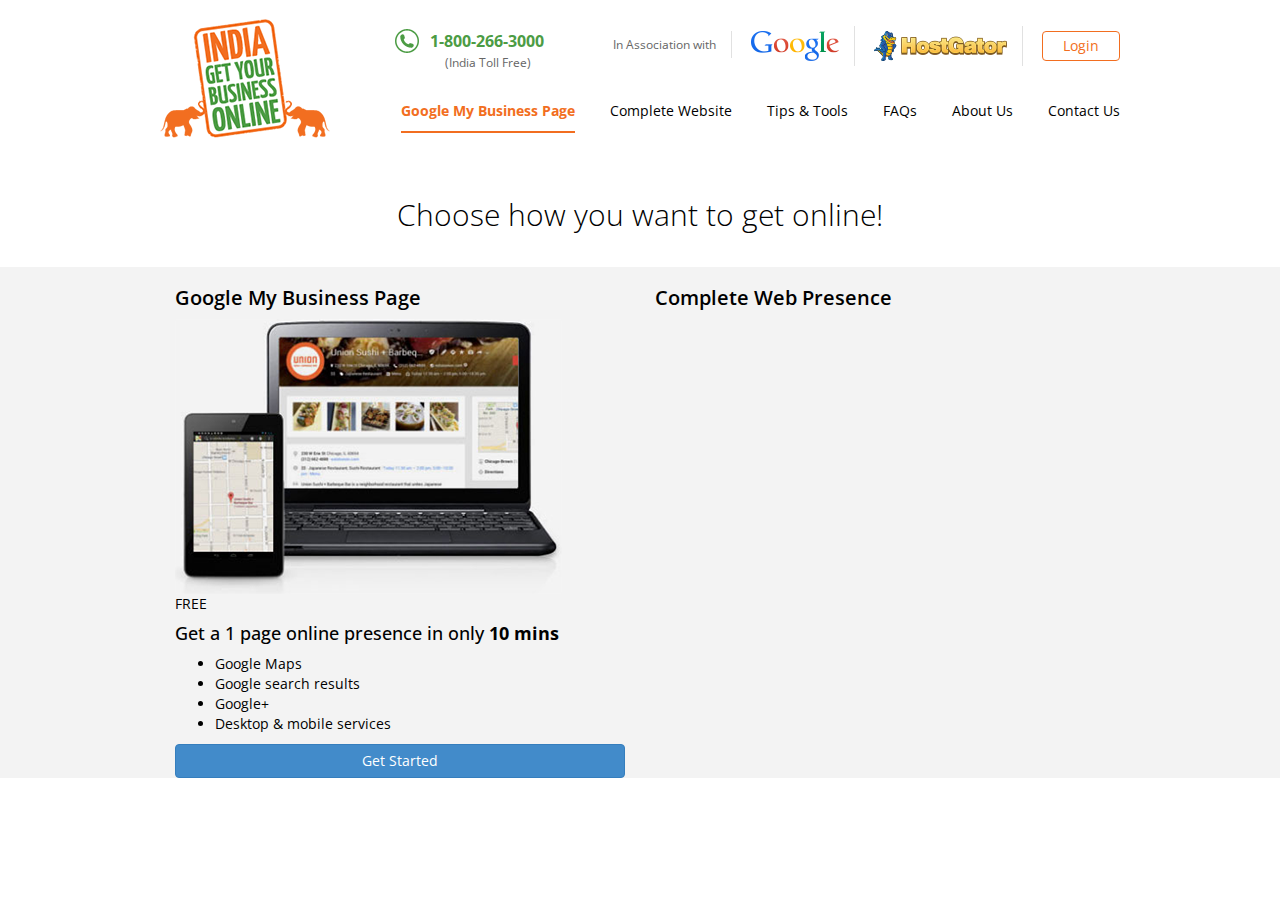
==== index.html @ ecb955bc "added files to repo" ====
<!DOCTYPE html>
<html lang="en">
<head>
    <meta charset="utf-8">
    <meta http-equiv="X-UA-Compatible" content="IE=edge">
    <meta name="viewport" content="width=device-width, initial-scale=1">
    <title>India Get Yor Business Online</title>

    <!-- Bootstrap -->
    <link href="css/bootstrap.min.css" rel="stylesheet" type="text/css">
    <link href="css/custom.css" rel="stylesheet" type="text/css">
    <!-- HTML5 Shim and Respond.js IE8 support of HTML5 elements and media queries -->
    <!-- WARNING: Respond.js doesn't work if you view the page via file:// -->
    <!--[if lt IE 9]>
    <script src="js/html5shiv.min.js"></script>
    <script src="js/respond.min.js"></script>
    <![endif]-->
</head>
<body>
<div class="navbar" role="navigation">
    <div class="container">
        <div class="navbar-header">
            <button type="button" class="navbar-toggle collapsed" data-toggle="collapse" data-target=".navbar-collapse">
                <span class="sr-only">Toggle navigation</span>
                <span class="icon-bar"></span>
                <span class="icon-bar"></span>
                <span class="icon-bar"></span>
            </button>
            <a class="navbar-brand" href="index.html"><img src="imgs/logo.png" alt="India Get Yor Business Online" /></a>
        </div>
        <div class="top-bar">
            <ul>
                <li class="contact-no">
                    <p>1-800-266-3000</p>
                    <span>(India Toll Free)</span>
                </li>
                <li>In Association with</li>
                <li><a href="#"><img src="imgs/google-logo.png" alt="Google"/></a></li>
                <li><a href="#"><img src="imgs/hostgator-logo.png" alt="HostGator"/></a></li>
                <li><a href="#" class="btn btn-default">Login</a></li>
            </ul>
        </div>
        <div class="navbar-collapse collapse">
            <ul class="nav navbar-nav">
                <li><a href="#" class="active">Google My Business Page</a></li>
                <li><a href="#">Complete Website</a></li>
                <li><a href="#">Tips & Tools</a></li>
                <li><a href="#">FAQs</a></li>
                <li><a href="#">About Us</a></li>
                <li><a href="#">Contact Us</a></li>
            </ul>
        </div>
    </div>
</div>
<div class="container">
    <div class="text-center option-heading">
        Choose how you want to get online!
    </div>
</div>
<div class="option-wrapper">
    <div class="container">
        <div class="col-md-6">
            <div class="option-item">
                <h2>Google My Business Page</h2>
                <div class="img">
                    <img src="imgs/option-1-img.png" alt="Google My Business Page"/>
                    <div class="offer">FREE</div>
                </div>
                <h4>Get a 1 page online presence in only <strong>10 mins</strong></h4>
                <ul>
                    <li>Google Maps</li>
                    <li>Google search results</li>
                    <li>Google+</li>
                    <li>Desktop & mobile services</li>
                </ul>
                <div>
                    <a href="#" class="btn btn-primary btn-block">Get Started</a>
                </div>
            </div>
        </div>
        <div class="col-md-6">
            <h2>Complete Web Presence</h2>
        </div>
    </div>
</div>

<!-- jQuery (necessary for Bootstrap's JavaScript plugins) -->
<script src="js/jquery.min.js" type="text/javascript"></script>
<!-- Include all compiled plugins (below), or include individual files as needed -->
<script src="js/bootstrap.min.js" type="text/javascript"></script>
</body>
</html>
---- css/custom.css ----
@import url(http://fonts.googleapis.com/css?family=Open+Sans:700,400,300);

body{
    font-family: 'Open Sans', sans-serif;
    font-weight: 400;
    color: #000000;
    font-size: 14px;
}
a{
    color: #000000;
}
.btn{
    -webkit-transition: all 0.30s ease-out 0s;
    -moz-transition: all 0.30s ease-out 0s;
    -ms-transition: all 0.30s ease-out 0s;
    -o-transition: all 0.30s ease-out 0s;
    transition: all 0.30s ease-out 0s;
}
.btn-default{
    border-color: #f26e20;
    color: #f26e20;
    padding: 4px 20px;
}
.btn-default:hover{
    color: #ffffff;
    background: #f26e20;
}
.btn:hover, .btn:focus{
    outline: none;
}
.clear{
    clear: both;
}
input[type="text"], select, textarea{
    border: 1px solid #cccccc;
    color: #949494;
    padding: 5px 10px;
    width: 100%;
}
textarea{
    min-height: 100px;
}
h2, h1{
    font-size: 20px;
    font-weight: 600;
}
.navbar{
    border-radius: 0px;
    margin-bottom: 0px;
}
.top-bar{
    float: right;
    position: relative;
    margin-top: 25px;
    margin-bottom: 25px;
}
.top-bar ul li{
    display: inline-block;
    border-right: 1px solid #e1e1e1;
    padding: 5px 15px;
    color: #666666;
    font-size: 12px;
}
.top-bar ul li:last-child{
    border: 0px;
    padding-right: 0px;
}
.top-bar ul li.contact-no{
    border-right: 0px;
    position: absolute;
    top: -2px;
    left: -178px;
}
.top-bar ul li.contact-no p{
    display: block;
    background: url("../imgs/contact-icon.png") no-repeat left;
    color: #4c9c44;
    font-size: 16px;
    font-weight: 700;
    padding: 1px 0px 1px 35px;
    margin-bottom: 0px;
}
.top-bar ul li.contact-no span{
    padding-left: 50px;
}
.navbar-nav{
    clear: right;
    float: right;
    margin-top: 0px;
}
.navbar-brand{
    padding-top: 15px;
}
.nav>li>a{
    font-size: 14px;
    margin-left: 35px;
    padding: 0px 0 10px 0px;
}
.nav>li>a:hover{
    color: #f26e20;
    background: none;
}
.nav>li>a.active{
    color: #f26e20;
    background: none;
    font-weight: 700;
    border-bottom: 2px solid #f26e20;
}
.nav>li>a:focus {
    text-decoration: none;
    outline: none;
}
.navbar-collapse{
    box-shadow:none;
    padding-right: 0px;
}
.navbar-toggle{
    margin-top: 13px;
}
.navbar-toggle .icon-bar{
    background: #000000;
    width: 35px;
    height: 3px;
}
.option-heading{
    font-size: 30px;
    font-weight: 300;
    margin: 60px 0px 30px 0px;
}
.option-wrapper{
    background: #f3f3f3;
}
footer{
    clear: both;
    border-top: 1px solid #656565;
    padding-top: 20px;
    line-height: 25px;
}
footer .footer-item-wrap{
    padding-right: 40px;
}
footer .footer-item-wrap.last{
    padding-right: 10px;
}
footer h3{
    font-size: 18px;
    font-weight: 700;
    margin-bottom: 20px;
    text-transform: uppercase;
}
footer a:hover{
    color: #ffcb05;
}
footer ul{
    list-style-type: none;
    padding: 0px;
    margin: 0px;
}

@media (min-width: 1200px) {
    .container {
        width: 960px;
        padding: 0px;
    }
}
@media (max-width: 992px) {
    .navbar-nav {
        float: none;
        padding-top: 30px;
        clear: both;
    }
}
/* Landscape phones and portrait tablets */
@media (max-width: 768px) {
    .navbar {
        min-height: 65px;
    }
    .navbar-nav {
        float: none;
        padding-top: 0px;
        border-top: 1px solid #3c3c3c;
        clear: both;
    }
    .navbar-brand {
        padding-top: 7px;
    }
    .navbar-brand img{
        width: 90px;
        height: auto;
    }
    .nav>li>a {
        padding: 10px;
        height: auto;
    }
}
/* Landscape phones and smaller */
@media (max-width: 480px) {
    .navbar{
        min-height: 65px;
    }
}
@media (max-width: 360px) {

}
@media (max-width: 320px) {

}
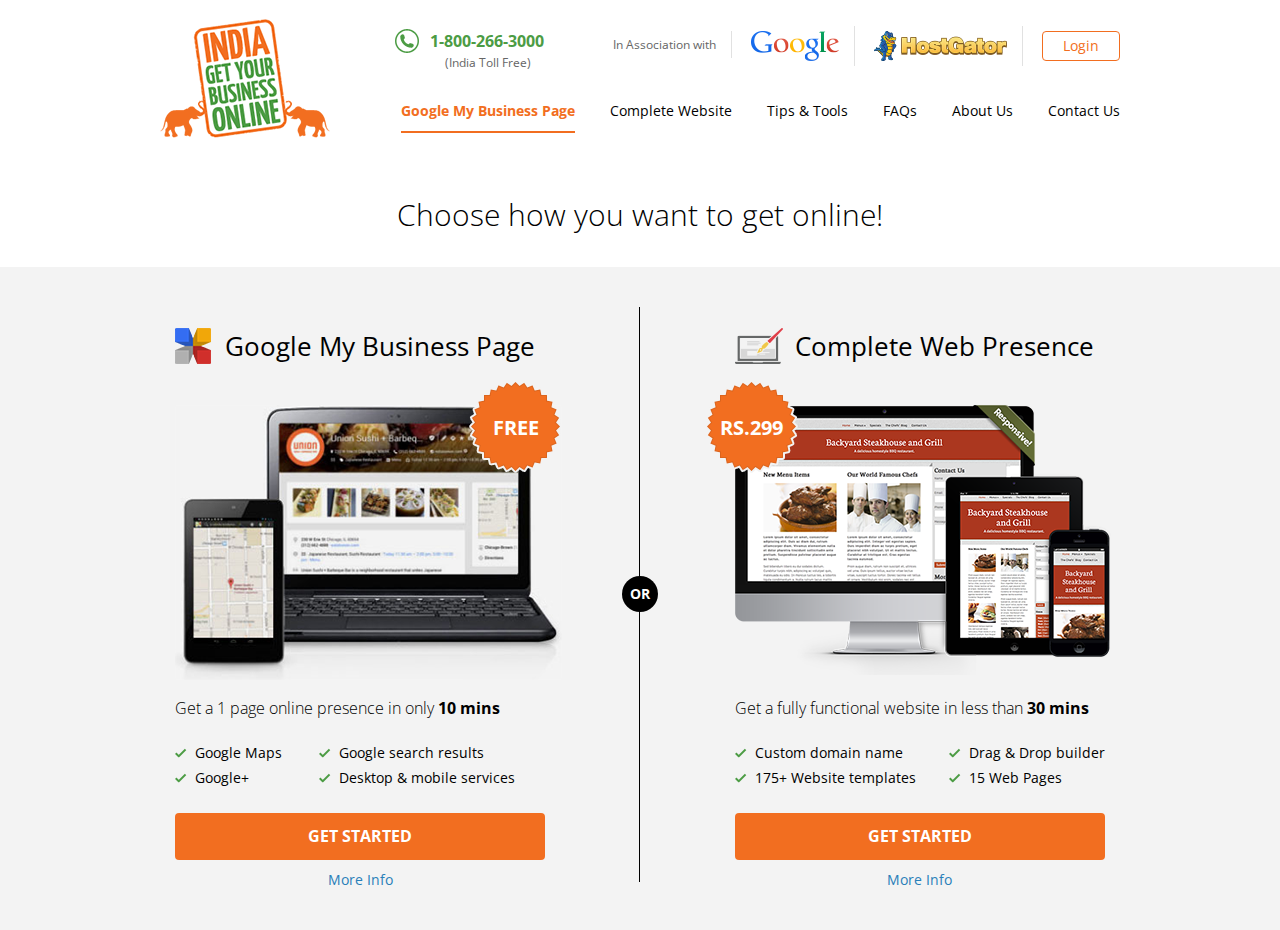
==== commit 559e4d0a: "added options section" ====
--- a/index.html
+++ b/index.html
@@ -59,27 +59,58 @@
 </div>
 <div class="option-wrapper">
     <div class="container">
-        <div class="col-md-6">
-            <div class="option-item">
+        <div class="col-md-5">
+            <div class="option-item item-1">
                 <h2>Google My Business Page</h2>
-                <div class="img">
-                    <img src="imgs/option-1-img.png" alt="Google My Business Page"/>
-                    <div class="offer">FREE</div>
+                <div class="text-center">
+                    <div class="img">
+                        <img src="imgs/option-1-img.png" alt="Google My Business Page"/>
+                        <div class="offer">FREE</div>
+                    </div>
                 </div>
                 <h4>Get a 1 page online presence in only <strong>10 mins</strong></h4>
                 <ul>
-                    <li>Google Maps</li>
-                    <li>Google search results</li>
-                    <li>Google+</li>
-                    <li>Desktop & mobile services</li>
+                    <li class="col-1">Google Maps</li>
+                    <li class="col-2">Google search results</li>
+                    <li class="col-1">Google+</li>
+                    <li class="col-2">Desktop & mobile services</li>
                 </ul>
-                <div>
+                <div class="btn-wrap">
                     <a href="#" class="btn btn-primary btn-block">Get Started</a>
+                </div>
+                <div class="text-center">
+                    <a href="#" class="more-info">More Info</a>
                 </div>
             </div>
         </div>
-        <div class="col-md-6">
-            <h2>Complete Web Presence</h2>
+        <div class="col-md-2">
+            <div class="or">
+                <span>OR</span>
+            </div>
+        </div>
+        <div class="col-md-5">
+            <div class="option-item item-2">
+                <h2>Complete Web Presence</h2>
+                <div class="text-center">
+                    <div class="img">
+                        <img src="imgs/option-2-img.png" alt="Google My Business Page"/>
+                        <div class="offer">RS.299</div>
+                    </div>
+                </div>
+                <h4>Get a fully functional website in less than <strong>30 mins</strong></h4>
+                <ul>
+                    <li class="col-1">Custom domain name</li>
+                    <li class="col-2">Drag & Drop builder</li>
+                    <li class="col-1">175+ Website templates</li>
+                    <li class="col-2">15 Web Pages</li>
+                </ul>
+                <div class="btn-wrap">
+                    <a href="#" class="btn btn-primary btn-block">Get Started</a>
+                </div>
+                <div class="text-center">
+                    <a href="#">More Info</a>
+                </div>
+            </div>
         </div>
     </div>
 </div>
--- a/css/custom.css
+++ b/css/custom.css
@@ -7,7 +7,7 @@
     font-size: 14px;
 }
 a{
-    color: #000000;
+    color: #2980b9;
 }
 .btn{
     -webkit-transition: all 0.30s ease-out 0s;
@@ -25,6 +25,14 @@
     color: #ffffff;
     background: #f26e20;
 }
+.btn-primary{
+    background: #f26e20;
+    border: none;
+    font-weight: 700;
+    font-size: 16px;
+    text-transform: uppercase;
+    padding: 12px 30px;
+}
 .btn:hover, .btn:focus{
     outline: none;
 }
@@ -92,9 +100,9 @@
     padding-top: 15px;
 }
 .nav>li>a{
-    font-size: 14px;
     margin-left: 35px;
     padding: 0px 0 10px 0px;
+    color: #000000;
 }
 .nav>li>a:hover{
     color: #f26e20;
@@ -129,6 +137,102 @@
 }
 .option-wrapper{
     background: #f3f3f3;
+    padding: 40px 0px;
+}
+.option-item{
+    max-width: 387px;
+    margin: auto;
+}
+.option-item h2{
+    font-size: 26px;
+    font-weight: 400;
+    margin-bottom: 40px;
+    display: inline-block;
+}
+.option-item.item-1 h2{
+    background: url("../imgs/google-business-logo.png") no-repeat left;
+    padding: 5px 0px 5px 50px;
+}
+.option-item.item-2 h2{
+    background: url("../imgs/DIY-icon.png") no-repeat left;
+    padding: 5px 0px 5px 60px;
+}
+.option-item .img{
+    position: relative;
+    display: inline-block;
+    vertical-align: top;
+    min-height: 275px;
+    margin-bottom: 10px;
+}
+.option-item .img .offer{
+    width: 93px;
+    height: 93px;
+    background: url("../imgs/offer-bg.png") no-repeat;
+    text-align: center;
+    font-size: 20px;
+    font-weight: 700;
+    color: #ffffff;
+    position: absolute;
+    top: 0px;
+    padding-top: 34px;
+}
+.option-item.item-1 .img .offer{
+    right: 0px;
+    top: -25px;
+}
+.option-item.item-2 .img .offer{
+    left: -30px;
+    top: -25px;
+}
+.option-item h4{
+    font-size: 16px;
+    font-weight: 300;
+    margin-bottom: 25px;
+}
+.option-item ul{
+    text-align: left;
+    padding-left: 0px;
+    margin-bottom: 20px;
+}
+.option-item ul li{
+    list-style-type: none;
+    text-align: left;
+    display: inline-block;
+    background: url("../imgs/tick.png") no-repeat left;
+    padding-left: 20px;
+    margin-bottom: 5px;
+    font-size: 14px;
+}
+.option-item.item-1 ul li.col-1{
+    width: 140px;
+}
+.option-item.item-2 ul li.col-1{
+    width: 210px;
+}
+.option-item .btn-wrap{
+    margin-bottom: 10px;
+}
+.or{
+    width: 1px;
+    margin: auto;
+    background: #000000;
+    height: 575px;
+    position: relative;
+}
+.or span{
+    display: block;
+    position: absolute;
+    left: 50%;
+    top: 50%;
+    width: 36px;
+    height: 36px;
+    background: #000000;
+    border-radius: 50px;
+    text-align: center;
+    color: #ffffff;
+    font-weight: 700;
+    margin: -18px 0 0 -18px;
+    padding-top: 8px;
 }
 footer{
     clear: both;
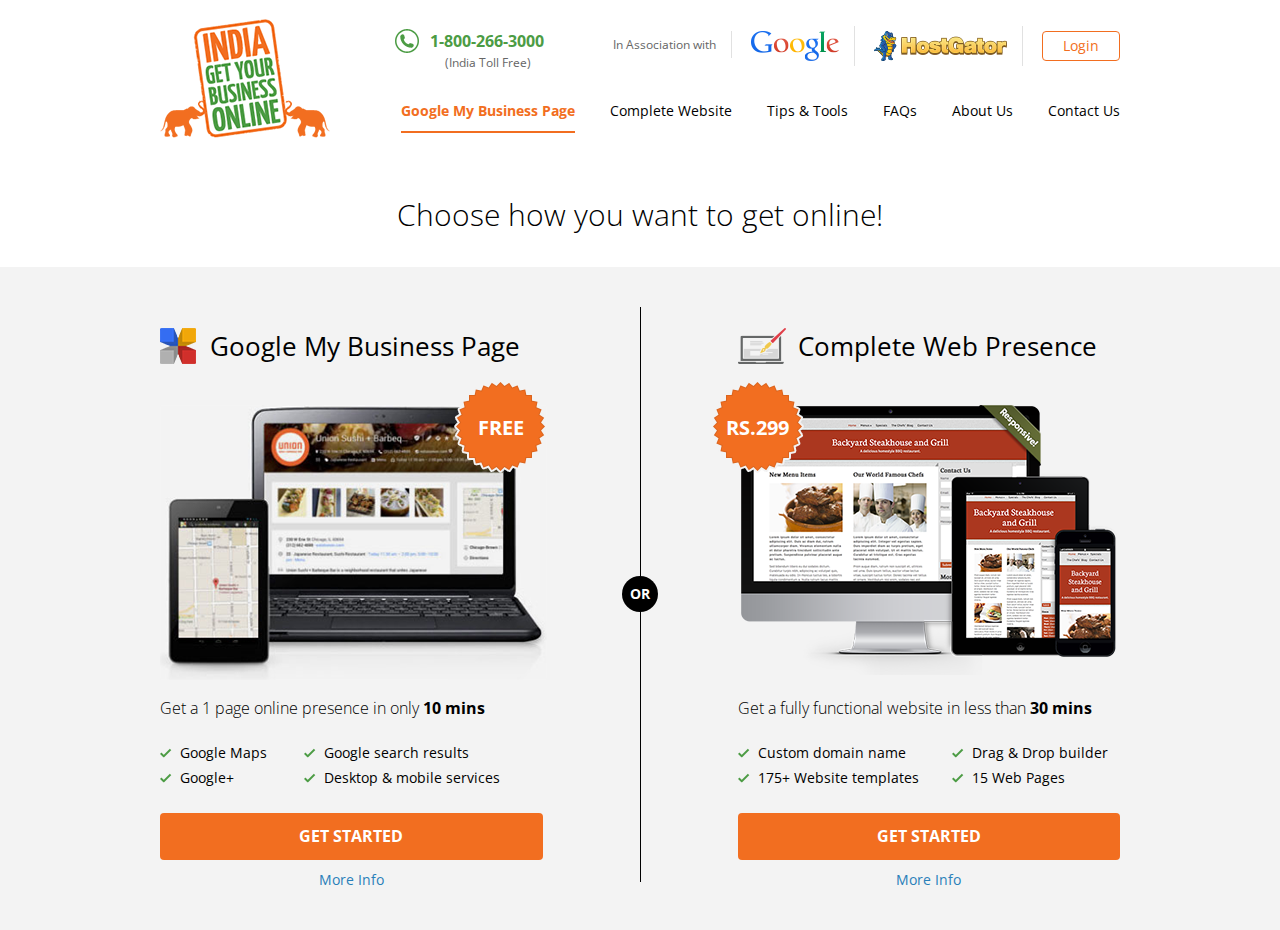
==== commit 268188c4: "added option section updated" ====
--- a/index.html
+++ b/index.html
@@ -59,56 +59,58 @@
 </div>
 <div class="option-wrapper">
     <div class="container">
-        <div class="col-md-5">
-            <div class="option-item item-1">
-                <h2>Google My Business Page</h2>
-                <div class="text-center">
-                    <div class="img">
-                        <img src="imgs/option-1-img.png" alt="Google My Business Page"/>
-                        <div class="offer">FREE</div>
+        <div class="row">
+            <div class="col-md-5">
+                <div class="option-item item-1">
+                    <h2>Google My Business Page</h2>
+                    <div class="text-center">
+                        <div class="img">
+                            <img src="imgs/option-1-img.png" alt="Google My Business Page"/>
+                            <div class="offer">FREE</div>
+                        </div>
+                    </div>
+                    <h4>Get a 1 page online presence in only <strong>10 mins</strong></h4>
+                    <ul>
+                        <li class="col-1">Google Maps</li>
+                        <li class="col-2">Google search results</li>
+                        <li class="col-1">Google+</li>
+                        <li class="col-2">Desktop & mobile services</li>
+                    </ul>
+                    <div class="btn-wrap">
+                        <a href="#" class="btn btn-primary btn-block">Get Started</a>
+                    </div>
+                    <div class="text-center">
+                        <a href="#" class="more-info">More Info</a>
                     </div>
                 </div>
-                <h4>Get a 1 page online presence in only <strong>10 mins</strong></h4>
-                <ul>
-                    <li class="col-1">Google Maps</li>
-                    <li class="col-2">Google search results</li>
-                    <li class="col-1">Google+</li>
-                    <li class="col-2">Desktop & mobile services</li>
-                </ul>
-                <div class="btn-wrap">
-                    <a href="#" class="btn btn-primary btn-block">Get Started</a>
-                </div>
-                <div class="text-center">
-                    <a href="#" class="more-info">More Info</a>
+            </div>
+            <div class="col-md-2">
+                <div class="or">
+                    <span>OR</span>
                 </div>
             </div>
-        </div>
-        <div class="col-md-2">
-            <div class="or">
-                <span>OR</span>
-            </div>
-        </div>
-        <div class="col-md-5">
-            <div class="option-item item-2">
-                <h2>Complete Web Presence</h2>
-                <div class="text-center">
-                    <div class="img">
-                        <img src="imgs/option-2-img.png" alt="Google My Business Page"/>
-                        <div class="offer">RS.299</div>
+            <div class="col-md-5">
+                <div class="option-item item-2">
+                    <h2>Complete Web Presence</h2>
+                    <div class="text-center">
+                        <div class="img">
+                            <img src="imgs/option-2-img.png" alt="Google My Business Page"/>
+                            <div class="offer">RS.299</div>
+                        </div>
                     </div>
-                </div>
-                <h4>Get a fully functional website in less than <strong>30 mins</strong></h4>
-                <ul>
-                    <li class="col-1">Custom domain name</li>
-                    <li class="col-2">Drag & Drop builder</li>
-                    <li class="col-1">175+ Website templates</li>
-                    <li class="col-2">15 Web Pages</li>
-                </ul>
-                <div class="btn-wrap">
-                    <a href="#" class="btn btn-primary btn-block">Get Started</a>
-                </div>
-                <div class="text-center">
-                    <a href="#">More Info</a>
+                    <h4>Get a fully functional website in less than <strong>30 mins</strong></h4>
+                    <ul>
+                        <li class="col-1">Custom domain name</li>
+                        <li class="col-2">Drag & Drop builder</li>
+                        <li class="col-1">175+ Website templates</li>
+                        <li class="col-2">15 Web Pages</li>
+                    </ul>
+                    <div class="btn-wrap">
+                        <a href="#" class="btn btn-primary btn-block">Get Started</a>
+                    </div>
+                    <div class="text-center">
+                        <a href="#">More Info</a>
+                    </div>
                 </div>
             </div>
         </div>
--- a/css/custom.css
+++ b/css/custom.css
@@ -284,6 +284,7 @@
         padding-top: 0px;
         border-top: 1px solid #3c3c3c;
         clear: both;
+        margin: 0px;
     }
     .navbar-brand {
         padding-top: 7px;
@@ -295,13 +296,31 @@
     .nav>li>a {
         padding: 10px;
         height: auto;
+        margin-left: 0px;
+    }
+    .top-bar {
+        float: none;
+    }
+    .top-bar ul{
+        padding-left: 0px;
+    }
+    .top-bar ul li.contact-no {
+        border-right: 0px;
+        position: relative;
+        top: 0px;
+        left: 0px;
+    }
+    .top-bar ul li {
+        display: block;
+        border-right: 0;
+        border-bottom: 1px solid #e1e1e1;
+        text-align: center;
+        padding: 10px 0px;
     }
 }
 /* Landscape phones and smaller */
 @media (max-width: 480px) {
-    .navbar{
-        min-height: 65px;
-    }
+
 }
 @media (max-width: 360px) {
 
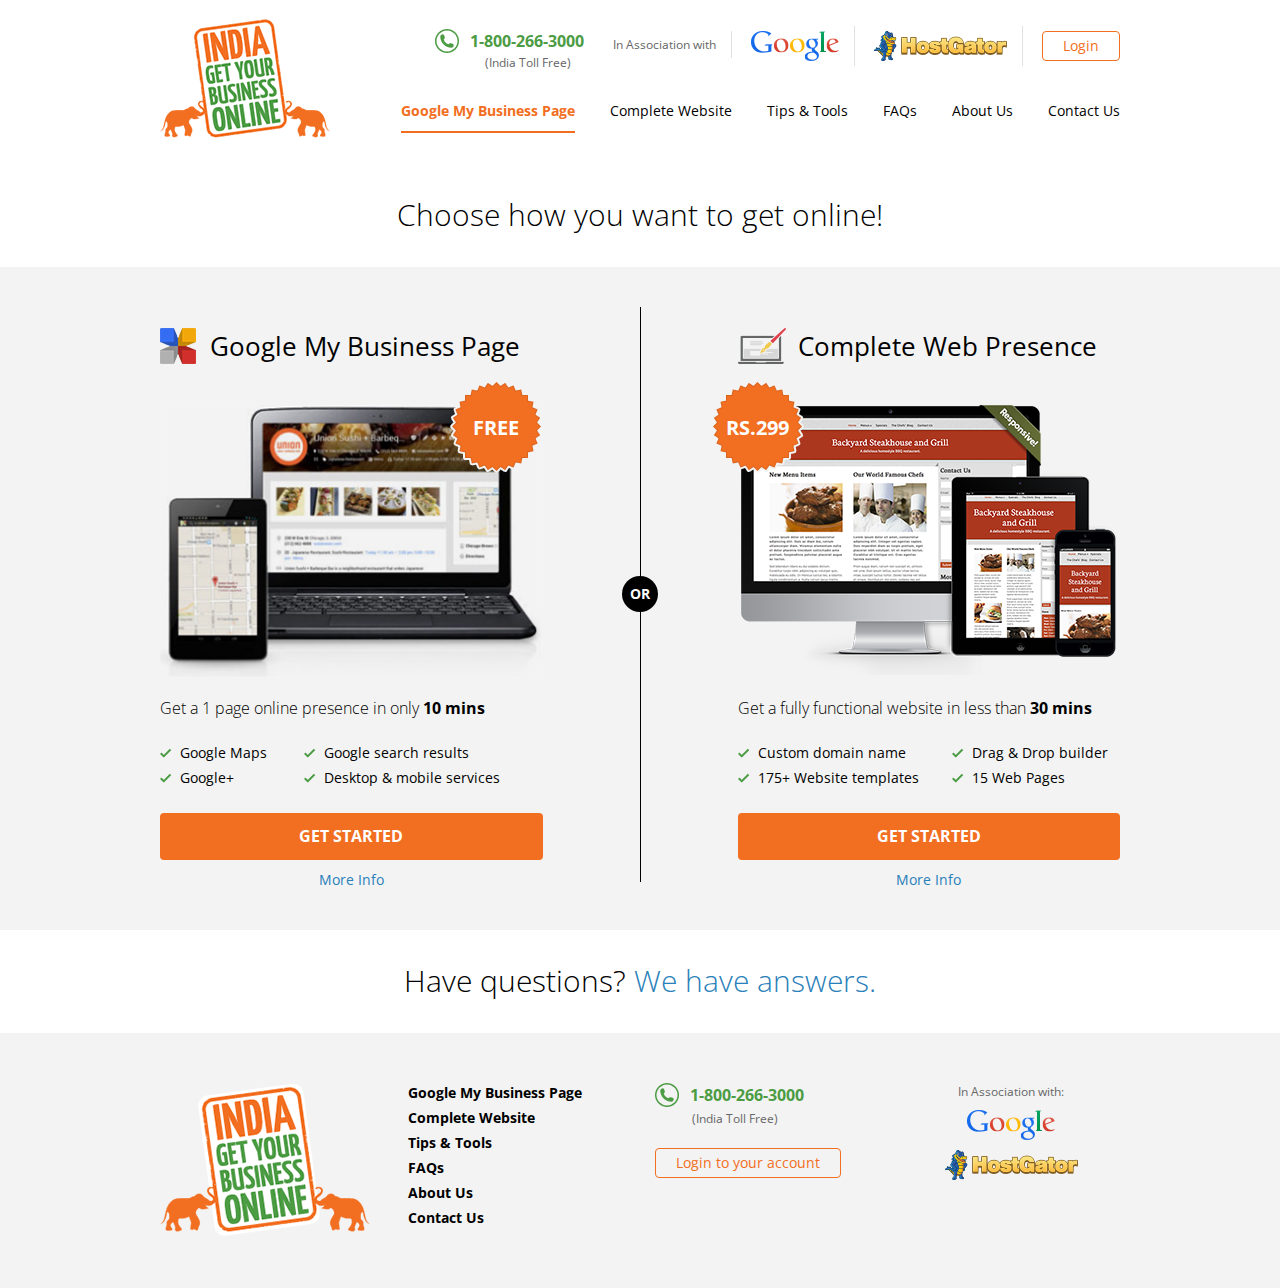
==== commit 46d71662: "added footer to page" ====
--- a/index.html
+++ b/index.html
@@ -65,7 +65,7 @@
                     <h2>Google My Business Page</h2>
                     <div class="text-center">
                         <div class="img">
-                            <img src="imgs/option-1-img.png" alt="Google My Business Page"/>
+                            <img src="imgs/option-1-img.png" class="img-responsive" alt="Google My Business Page"/>
                             <div class="offer">FREE</div>
                         </div>
                     </div>
@@ -80,7 +80,7 @@
                         <a href="#" class="btn btn-primary btn-block">Get Started</a>
                     </div>
                     <div class="text-center">
-                        <a href="#" class="more-info">More Info</a>
+                        <a href="#" class="more-info" rel="option-1-more">More Info</a>
                     </div>
                 </div>
             </div>
@@ -94,7 +94,7 @@
                     <h2>Complete Web Presence</h2>
                     <div class="text-center">
                         <div class="img">
-                            <img src="imgs/option-2-img.png" alt="Google My Business Page"/>
+                            <img src="imgs/option-2-img.png" class="img-responsive" alt="Google My Business Page"/>
                             <div class="offer">RS.299</div>
                         </div>
                     </div>
@@ -109,17 +109,158 @@
                         <a href="#" class="btn btn-primary btn-block">Get Started</a>
                     </div>
                     <div class="text-center">
-                        <a href="#">More Info</a>
-                    </div>
-                </div>
-            </div>
-        </div>
-    </div>
-</div>
-
+                        <a href="#" class="more-info" rel="option-2-more">More Info</a>
+                    </div>
+                </div>
+            </div>
+        </div>
+    </div>
+</div>
+<div class="container">
+    <div class="row">
+        <div class="option-info-wrap option-1-more" style="display: none">
+            <div class="close"><span class="glyphicon glyphicon-remove"></span></div>
+            <div class="col-md-4">
+                <div class="option-1-more-item">
+                    <div class="img">
+                        <img src="imgs/option-1-more-img-1.jpg" alt=""/>
+                    </div>
+                    <h2>Get Found</h2>
+                    <p>Make sure you’re there with the information your customers need when they look for your business on Maps or search.</p>
+                </div>
+            </div>
+            <div class="col-md-4">
+                <div class="option-1-more-item">
+                    <div class="img">
+                        <img src="imgs/option-1-more-img-2.jpg" alt=""/>
+                    </div>
+                    <h2>Connect with customers</h2>
+                    <p>When you sign up for Google My Business, you’ll create a Google+ page that lets you easily share updates, photos and promotions with your customers.</p>
+                </div>
+            </div>
+            <div class="col-md-4">
+                <div class="option-1-more-item">
+                    <div class="img">
+                        <img src="imgs/option-1-more-img-3.jpg" alt=""/>
+                    </div>
+                    <h2>Manage everything from one place</h2>
+                    <p>Update your page, read and respond to customer feedback, and get insights into how your business is doing online - all from the single Google My Business dashboard.</p>
+                </div>
+            </div>
+        </div>
+        <div class="option-info-wrap option-2-more">
+            <div class="close"><span class="glyphicon glyphicon-remove"></span></div>
+            <div class="col-md-3">
+                <div class="option-2-more-item bdr-right-bot">
+                    <div class="img"><img src="imgs/diy-addon-icon-1.png" alt=""/></div>
+                    <p>5 Free Webpages</p>
+                </div>
+            </div>
+            <div class="col-md-3">
+                <div class="option-2-more-item bdr-right-bot">
+                    <div class="img"><img src="imgs/diy-addon-icon-2.png" alt=""/></div>
+                    <p>5 email accounts <br/>
+                        (2GB space each)</p>
+                </div>
+            </div>
+            <div class="col-md-3">
+                <div class="option-2-more-item bdr-right-bot">
+                    <div class="img"><img src="imgs/diy-addon-icon-3.png" alt=""/></div>
+                    <p>Over 175 template designs <br/> & 85,000 images</p>
+                </div>
+            </div>
+            <div class="col-md-3">
+                <div class="option-2-more-item bdr-bot">
+                    <div class="img"><img src="imgs/diy-addon-icon-4.png" alt=""/></div>
+                    <p>Easy-to-use Drag & Drop <br/> Website-Builder tool</p>
+                </div>
+            </div>
+            <div class="col-md-3">
+                <div class="option-2-more-item bdr-right">
+                    <div class="img"><img src="imgs/diy-addon-icon-5.png" alt=""/></div>
+                    <p>Photo Albums, Maps, <br/> Videos, Flash & more</p>
+                </div>
+            </div>
+            <div class="col-md-3">
+                <div class="option-2-more-item bdr-right">
+                    <div class="img"><img src="imgs/diy-addon-icon-6.png" alt=""/></div>
+                    <p>Ecommerce Features</p>
+                </div>
+            </div>
+            <div class="col-md-3">
+                <div class="option-2-more-item bdr-right">
+                    <div class="img"><img src="imgs/diy-addon-icon-7.png" alt=""/></div>
+                    <p>Blog & Social Network <br/> Integration</p>
+                </div>
+            </div>
+            <div class="col-md-3">
+                <div class="option-2-more-item">
+                    <div class="img"><img src="imgs/diy-addon-icon-8.png" alt=""/></div>
+                    <p>Search Engine <br/>
+                        Optimized pages</p>
+                </div>
+            </div>
+        </div>
+    </div>
+</div>
+<div class="container">
+    <div class="text-center questions">
+        Have questions? <a href="#">We have answers.</a>
+    </div>
+</div>
+<footer>
+    <div class="container">
+        <div class="row">
+            <div class="col-md-3">
+                <a href="#"><img src="imgs/footer-logo.png" alt="India Get Yor Business Online"/></a>
+            </div>
+            <div class="col-md-3">
+                <ul>
+                    <li><a href="#">Google My Business Page</a></li>
+                    <li><a href="#">Complete Website</a></li>
+                    <li><a href="#">Tips & Tools</a></li>
+                    <li><a href="#">FAQs</a></li>
+                    <li><a href="#">About Us</a></li>
+                    <li><a href="#">Contact Us</a></li>
+                </ul>
+            </div>
+            <div class="col-md-3">
+                <div class="contact-no-footer">
+                    <p>1-800-266-3000</p>
+                    <span>(India Toll Free)</span>
+                </div>
+                <div>
+                    <a href="#" class="btn btn-default">Login to your account</a>
+                </div>
+            </div>
+            <div class="col-md-3">
+                <div class="footer-last">
+                    <p>In Association with:</p>
+                    <p><a href="#"><img src="imgs/google-logo.png" alt="Google"/></a></p>
+                    <p><a href="#"><img src="imgs/hostgator-logo.png" alt="HostGator"/></a></p>
+                </div>
+            </div>
+        </div>
+    </div>
+</footer>
 <!-- jQuery (necessary for Bootstrap's JavaScript plugins) -->
 <script src="js/jquery.min.js" type="text/javascript"></script>
 <!-- Include all compiled plugins (below), or include individual files as needed -->
 <script src="js/bootstrap.min.js" type="text/javascript"></script>
+<script>
+    $('.more-info').click(function(){
+        var target = "." + $(this).attr("rel");
+        $('.option-info-wrap').slideUp();
+        $(target).slideDown();
+        $('.more-info').removeClass('active');
+        $(this).addClass('active');
+        return false;
+    });
+    $('.option-info-wrap .close').click(function(){
+        $('.option-info-wrap').slideUp();
+        $('.more-info').removeClass('active');
+        return false;
+    });
+</script>
 </body>
 </html>--- a/css/custom.css
+++ b/css/custom.css
@@ -9,6 +9,9 @@
 a{
     color: #2980b9;
 }
+ul{
+    padding-left: 0px;
+}
 .btn{
     -webkit-transition: all 0.30s ease-out 0s;
     -moz-transition: all 0.30s ease-out 0s;
@@ -20,6 +23,7 @@
     border-color: #f26e20;
     color: #f26e20;
     padding: 4px 20px;
+    background: transparent;
 }
 .btn-default:hover{
     color: #ffffff;
@@ -32,6 +36,9 @@
     font-size: 16px;
     text-transform: uppercase;
     padding: 12px 30px;
+}
+.btn-primary:hover{
+    background: #DD5F15;
 }
 .btn:hover, .btn:focus{
     outline: none;
@@ -117,6 +124,7 @@
 .nav>li>a:focus {
     text-decoration: none;
     outline: none;
+    background: transparent;
 }
 .navbar-collapse{
     box-shadow:none;
@@ -211,6 +219,22 @@
 }
 .option-item .btn-wrap{
     margin-bottom: 10px;
+}
+.more-info:after{
+    position: absolute;
+    width: 0;
+    height: 0;
+    content: " ";
+    border-style: solid;
+    border-width: 25px 25px 0 25px;
+    border-color: #f3f3f3 transparent transparent transparent;
+    bottom: -65px;
+    left: 50%;
+    margin-left: -25px;
+    display: none;
+}
+.more-info.active:after{
+    display: block;
 }
 .or{
     width: 1px;
@@ -234,33 +258,95 @@
     margin: -18px 0 0 -18px;
     padding-top: 8px;
 }
+.option-1-more-item h2{
+    font-size: 24px;
+    font-weight: 300;
+    border-bottom: 1px solid #ebebeb;
+    min-height: 75px;
+}
+.option-1-more-item p{
+    padding-top: 10px;
+    border-bottom: 1px solid #ebebeb;
+    min-height: 110px;
+    padding-bottom: 20px;
+}
+.option-info-wrap{
+    padding-top: 60px;
+    position: relative;
+    display: none;
+}
+.option-info-wrap .close{
+    position: absolute;
+    right: 15px;
+    top: 20px;
+}
+.option-2-more-item{
+    text-align: center;
+    padding: 30px 0px;
+    height: 220px;
+}
+.option-2-more-item p{
+    font-size: 16px;
+    margin-top: 15px;
+}
+.option-2-more .col-md-3{
+    padding-right: 0px;
+    padding-left: 0px;
+}
+.bdr-right-bot{
+    border-right: 1px solid #ebebeb;
+    border-bottom: 1px solid #ebebeb;
+}
+.bdr-bot{
+    border-bottom: 1px solid #ebebeb;
+}
+.bdr-right{
+    border-right: 1px solid #ebebeb;
+}
+.questions{
+    font-size: 30px;
+    font-weight: 300;
+    margin-top: 30px;
+}
 footer{
     clear: both;
-    border-top: 1px solid #656565;
-    padding-top: 20px;
-    line-height: 25px;
-}
-footer .footer-item-wrap{
-    padding-right: 40px;
-}
-footer .footer-item-wrap.last{
-    padding-right: 10px;
-}
-footer h3{
-    font-size: 18px;
-    font-weight: 700;
+    background: #f3f3f3;
+    margin-top: 30px;
+    padding: 50px 0px;
+}
+footer ul li{
+    margin-bottom: 5px;
+    list-style-type: none;
+}
+footer ul li a{
+    font-weight: 700;
+    color: #000000;
+}
+footer ul li a:hover{
+    color: #f26e20;
+}
+footer .contact-no-footer{
     margin-bottom: 20px;
-    text-transform: uppercase;
-}
-footer a:hover{
-    color: #ffcb05;
-}
-footer ul{
-    list-style-type: none;
-    padding: 0px;
-    margin: 0px;
-}
-
+}
+footer .contact-no-footer p{
+    display: block;
+    background: url("../imgs/contact-icon.png") no-repeat left;
+    color: #4c9c44;
+    font-size: 16px;
+    font-weight: 700;
+    padding: 1px 0px 1px 35px;
+    margin-bottom: 0px;
+}
+footer .contact-no-footer span{
+    padding-left: 37px;
+    color: #666666;
+    font-size: 12px;
+}
+.footer-last{
+    text-align: center;
+    font-size: 12px;
+    color: #666666;
+}
 @media (min-width: 1200px) {
     .container {
         width: 960px;
@@ -272,6 +358,11 @@
         float: none;
         padding-top: 30px;
         clear: both;
+    }
+    .or {
+        width: auto;
+        height: 1px;
+        margin: 60px 0 40px 0px;
     }
 }
 /* Landscape phones and portrait tablets */
